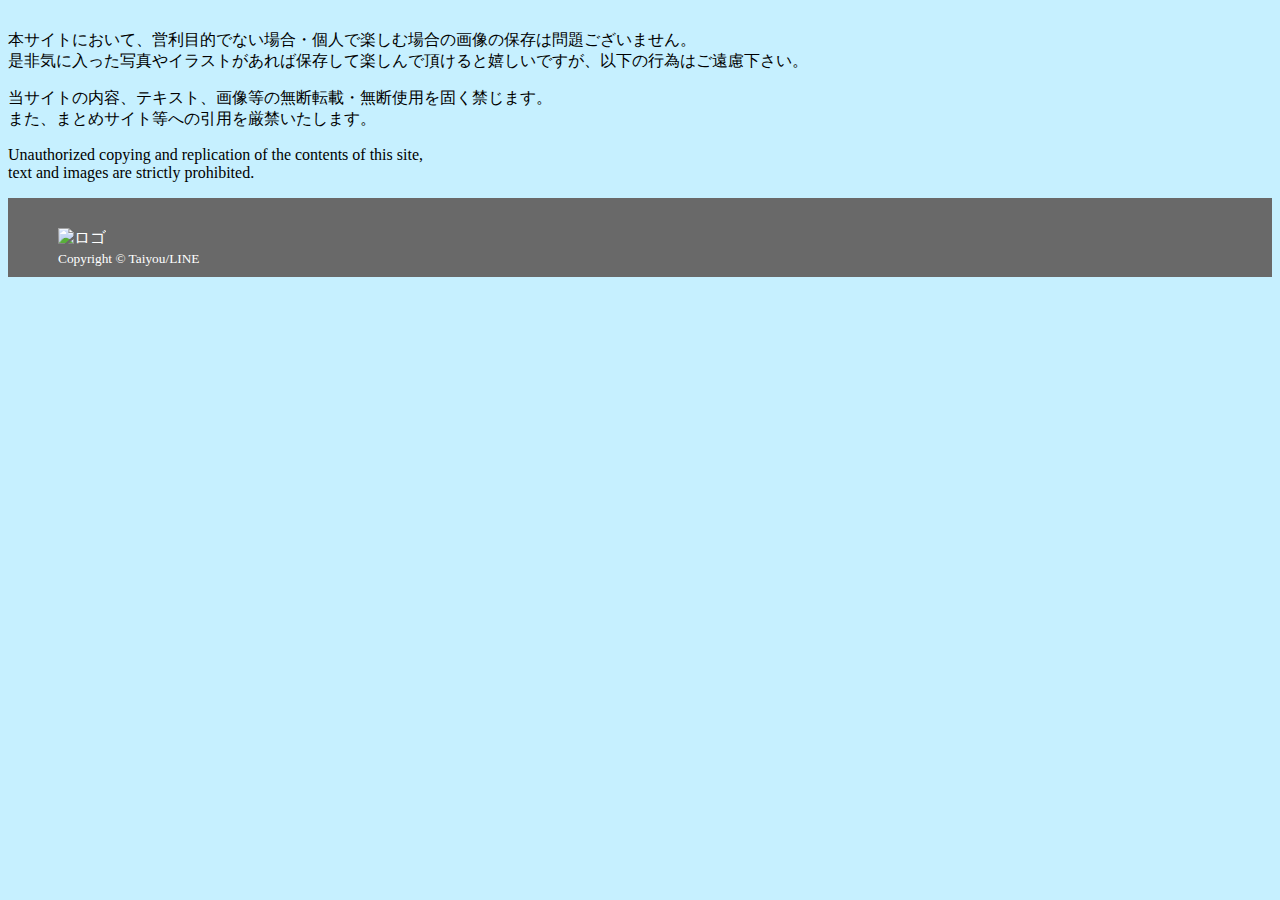
==== attention.html @ e9211359 "キャラクターオンリーページの実装。CSSの体裁調整 画像保存に関する注意ページを追加" ====
<!DOCTYPE html>
<html lang="ja">
<head>
  <meta charset="UTF-8">
  <meta name="viewport" content="width=device-width, initial-scale=1.0">
  <link rel="stylesheet" href="http://fonts.googleapis.com/css?family=Raleway:700,400">
  <title>画像保存に関する注意</title>
  <link rel="stylesheet" href="css/reset.css" type="text/css">
  <link rel="stylesheet" href="css/style-l.css" media="screen and (min-width:769px)">
  <link rel="stylesheet" href="css/style-s.css" media="screen and (max-width:768px)">
  <!--  <script src="https://code.jquery.com/jquery-3.5.1.min.js"></script>
  <script src="js/script.js"></script>-->
  <script src="https://code.jquery.com/jquery-3.2.1.min.js"></script>
  <script src="./js/sample.js"></script>
</head>

<body>
  <div class="attention">
    <p class="exception-text">本サイトにおいて、営利目的でない場合・個人で楽しむ場合の画像の保存は問題ございません。<br>是非気に入った写真やイラストがあれば保存して楽しんで頂けると嬉しいですが、以下の行為はご遠慮下さい。</p>
    <p class="attention-text">当サイトの内容、テキスト、画像等の無断転載・無断使用を固く禁じます。<br>
    また、まとめサイト等への引用を厳禁いたします。</p>
    <p class="attention-Etext">Unauthorized copying and replication of the contents of this site,<br>text and images are strictly prohibited.</p>
  </div>
</body>

<footer>
  <div class="footer-wrapper">
    <!-- ロゴ -->
    <div class="logo">
      <img src="officialsite/images/footer/" alt="ロゴ">
    </div>
    <!-- コピーライト -->
    <div class="copyright">
      <small>Copyright &copy; Taiyou/LINE</small>
    </div>
</footer>
</html>
---- css/style-l.css ----
@charset "UTF-8";

body {
  background-color: #c6f0ff;
  font-family: "ヒラギノ丸ゴ Pro W4", "ヒラギノ丸ゴ Pro", "Hiragino Maru Gothic Pro", "ヒラギノ角ゴ Pro W3", "Hiragino Kaku Gothic Pro", "HG丸ｺﾞｼｯｸM-PRO", "HGMaruGothicMPRO";
  font-size: 1rem;
  padding: 6px 0 0;
}

image {
  width: 50%;
  height: 50%;
  margin: 50%;
}

p {
  display: block;
  margin-block-start: 1em;
  margin-block-end: 1em;
  margin-inline-start: 0px;
  margin-inline-end: 0px;
  font-size: 1rem;
}

.logo-title {
  color: #fff;
  font-size: 1.2rem;
}

/*header*/
header {
  background-color: dimgray;
  display: flex;
  justify-content: space-between;
  padding: 10px 20px 0px 250px;
  /*position: fixed;
  z-index: 100;*/
  text-align: end;
}

h1 {
  color: #fff;
  font-size: 1.7rem;
}

body header img {
  width: 32px;
  height: 32px;
}

h2 {
  color: #fff;
  font-size: 1.4rem;
}

/*ギャラリーのタイトル*/
h3 {
  color: #fff;
  font-size: 1.1rem;
}

.character-intro {
  color: #fff;
  font-size: 1.2rem;
}

/*footer*/

footer {
  background-color: dimgray;
  ;
  color: #fff;
  padding: 30px 50px 10px 50px;
}

body footer {
  background-color: dimgray;
  color: #fff;
  padding: 30px 50px 10px 50px;
  /*position: fixed;
  z-index: 100;*/
}

/* ① モーダルウィンドウ*/
.modal-main {
  /* ① モーダルウィンドウを非表示にする。*/
  display: none;
}

.modal-inner {
  /* ② モーダル背景を画面幅いっぱいに設定し、位置を固定する。 */
  overflow-y: scroll;
  display: flex;
  justify-content: center;
  align-items: center;
  width: 100%;
  height: 100%;
  background-color: #ffffff;
  color: #666666;
  position: fixed;
  top: 0;
  left: 0;
  z-index: 2;
}

.inner-content {
  /* ③ モーダル内の要素全体の子要素を中央揃えにする。 */
  text-align: center;
  margin: 0;
  padding: 0;
  max-width: 1024px;
}

.modal-inner img {
  /* ④ モーダル画像の幅は親要素（.modal-inner）の100%に設定。 */
  width: 100%;
  margin: 0 auto;
  margin-bottom: 10px;
}

.inner-title {
  /* ⑤ タイトルは上下方向の他要素との間隔を調整。 */
  margin-top: 40px;
  margin-bottom: 32px;
  font-size: 1.8rem;
  font-weight: bold;
}

.inner-text {
  /* ⑥紹介文の文字サイズの設定・表示領域は70%で設定し、他要素との間隔調整。 */
  font-size: 1rem;
  width: 70%;
  text-align: center;
  margin: 0 auto;
  margin-bottom: 20px;
}

.modalClose {
  /* ⑦ カーソル設定をします。（.send-button）というお問い合わせボタンで使用したクラスを反映しているので、その他のスタイルは自動的に反映される。 */
  cursor: pointer;
}

/* 食レポ写真CSS */
.food {
  width: 80%;
  padding: 50px 10px 10px 10px;
}

/* イラストオンリーCSS */
.characteronly {
  width: 70%;
  padding: 50px 10px 10px 10px;
}
---- css/style-s.css ----
body {
  background-color: #c6f0ff;
  font-family: "ヒラギノ丸ゴ Pro W4", "ヒラギノ丸ゴ Pro", "Hiragino Maru Gothic Pro", "ヒラギノ角ゴ Pro W3", "Hiragino Kaku Gothic Pro", "HG丸ｺﾞｼｯｸM-PRO", "HGMaruGothicMPRO";
  font-size: 1rem;
  padding: 6px 0 0;
  overflow-x: hidden;
}

image {
  width: 50%;
  height: 50%;
  margin: 50%;
}

/*header*/
header {
  background-color: dimgray;
  display: flex;
  justify-content: space-between;
  padding: 10px 50px;
  /*  position: fixed;
  z-index: 100;*/
}

body header img {
  width: 40px;
  height: 40px;
}

h1 {
  color: #fff;
}

h2 {
  color: #fff;
  font-size: 1.4rem;
}

h3 {
  color: #fff;
  font-size: 1.1rem;
}

/*footer*/

body footer {
  background-color: dimgray;
  color: #fff;
  padding: 30px 50px 10px 50px;
  /*position: fixed;
  z-index: 100;*/
}

.g-navi {
  display: block;
  transform: translateY(-100%);
  transition: .5s ease-in-out;
  position: fixed;
  z-index: 2;
  padding-top: 60px;
  height: 100vh;
}


.g-navi ul {
  display: block;
  height: 100vh;
}

.g-navi.active {
  transform: translateY(0%);
  transition: .5s ease-in-out;
  background-color: darkgray;
  padding: initial;
}

.g-navi-sp {
  position: fixed;
  display: flex;
  justify-content: space-between;
  align-items: center;
  background-color: #9bf2b5;
  width: 100%;
  height: 60px;
  padding: 4%;
  z-index: 3;
}

.nav-list {
  height: 60px;
  padding-bottom: 60px;
  padding-right: 60px;
  margin-top: 30px;
}

/* ロゴエリア */
.sp-logo {
  font-size: 1.5rem;
  color: #fff;
  letter-spacing: 3px;
}

/* ハンバーガーメニュー */
.menu-trigger {
  position: relative;
  width: 30px;
  height: 42px;
  cursor: pointer;
}

.menu-trigger span {
  display: block;
  position: absolute;
  width: 30px;
  border-bottom: solid 3px #fff;
  border-radius: 3px;
  transition: .35s ease-in-out;
}

.menu-trigger span:nth-child(1) {
  top: 6px;
}

.menu-trigger span:nth-child(2) {
  top: 18px;
}

.menu-trigger span:nth-child(3) {
  top: 30px;
}

.menu-trigger.active span:nth-child(1) {
  top: 18px;
  transform: rotate(-45deg);
}

/* 2番目と3番目のspan要素を45度方向に回す */
.menu-trigger.active span:nth-child(2),
.menu-trigger.active span:nth-child(3) {
  top: 18px;
  transform: rotate(45deg);
}

/* modalウィンドウ */
.modal-main {
  /* ① モーダルウィンドウを非表示にする。*/
  display: none;
}

.modal-inner {
  /* ② モーダル背景を画面幅いっぱいに設定し、位置を固定する。 */
  overflow-y: scroll;
  display: flex;
  justify-content: center;
  align-items: center;
  width: 100%;
  height: 100%;
  background-color: #ffffff;
  color: #666666;
  position: fixed;
  top: 0;
  left: 0;
  z-index: 2;
}

.inner-content {
  /* ③ モーダル内の要素全体の子要素を中央揃えにする。 */
  text-align: center;
  margin: 0;
  padding: 0;
  max-width: 1024px;
}

.modal-inner img {
  /* ④ モーダル画像の幅は親要素（.modal-inner）の100%に設定。 */
  width: 100%;
  margin: 0 auto;
  margin-bottom: 10px;
}

.inner-title {
  /* ⑤ タイトルは上下方向の他要素との間隔を調整。 */
  margin-top: 40px;
  margin-bottom: 32px;
  font-size: 1.8rem;
  font-weight: bold;
}

.inner-text {
  /* ⑥紹介文の文字サイズの設定・表示領域は70%で設定し、他要素との間隔調整。 */
  font-size: 1rem;
  width: 70%;
  text-align: center;
  margin: 0 auto;
  margin-bottom: 20px;
}

.modalClose {
  /* ⑦ カーソル設定をします。（.send-button）というお問い合わせボタンで使用したクラスを反映しているので、その他のスタイルは自動的に反映される。 */
  cursor: pointer;
}

/* 食レポ写真CSS */
.food {
  width: 80%;
  padding: 20px 5px 10px 10px;
}

/* イラストオンリーCSS */
.characteronly {
  width: 70%;
  padding: 50px 10px 10px 10px;
}
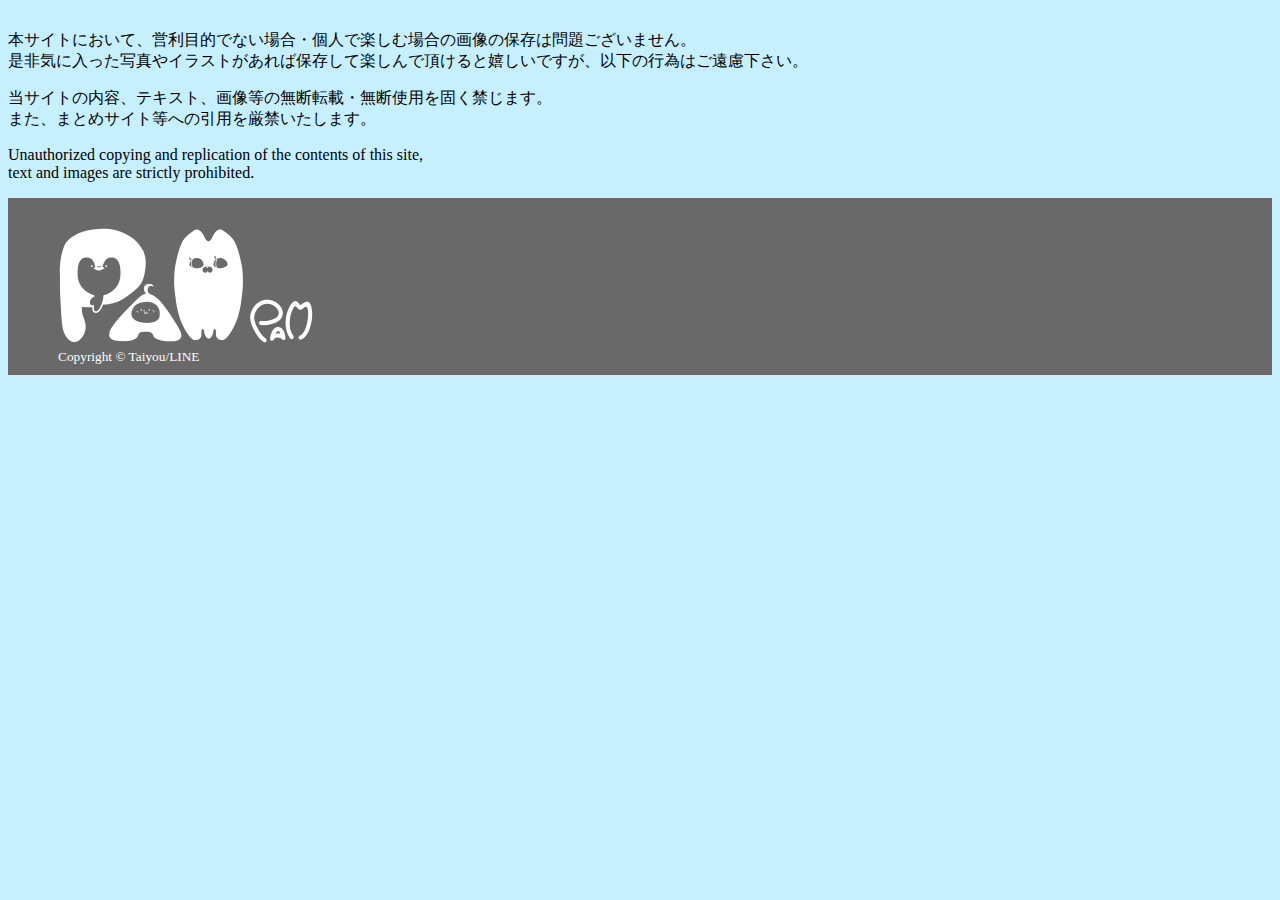
==== commit a9a740ea: "ロゴの作成と挿入まで" ====
--- a/attention.html
+++ b/attention.html
@@ -27,7 +27,8 @@
   <div class="footer-wrapper">
     <!-- ロゴ -->
     <div class="logo">
-      <img src="officialsite/images/footer/" alt="ロゴ">
+      <img src="./images/footer/rogo1.png" alt="ロゴ">
+      <img src="./images/footer/rogo2.png" alt="簡易ロゴ">
     </div>
     <!-- コピーライト -->
     <div class="copyright">
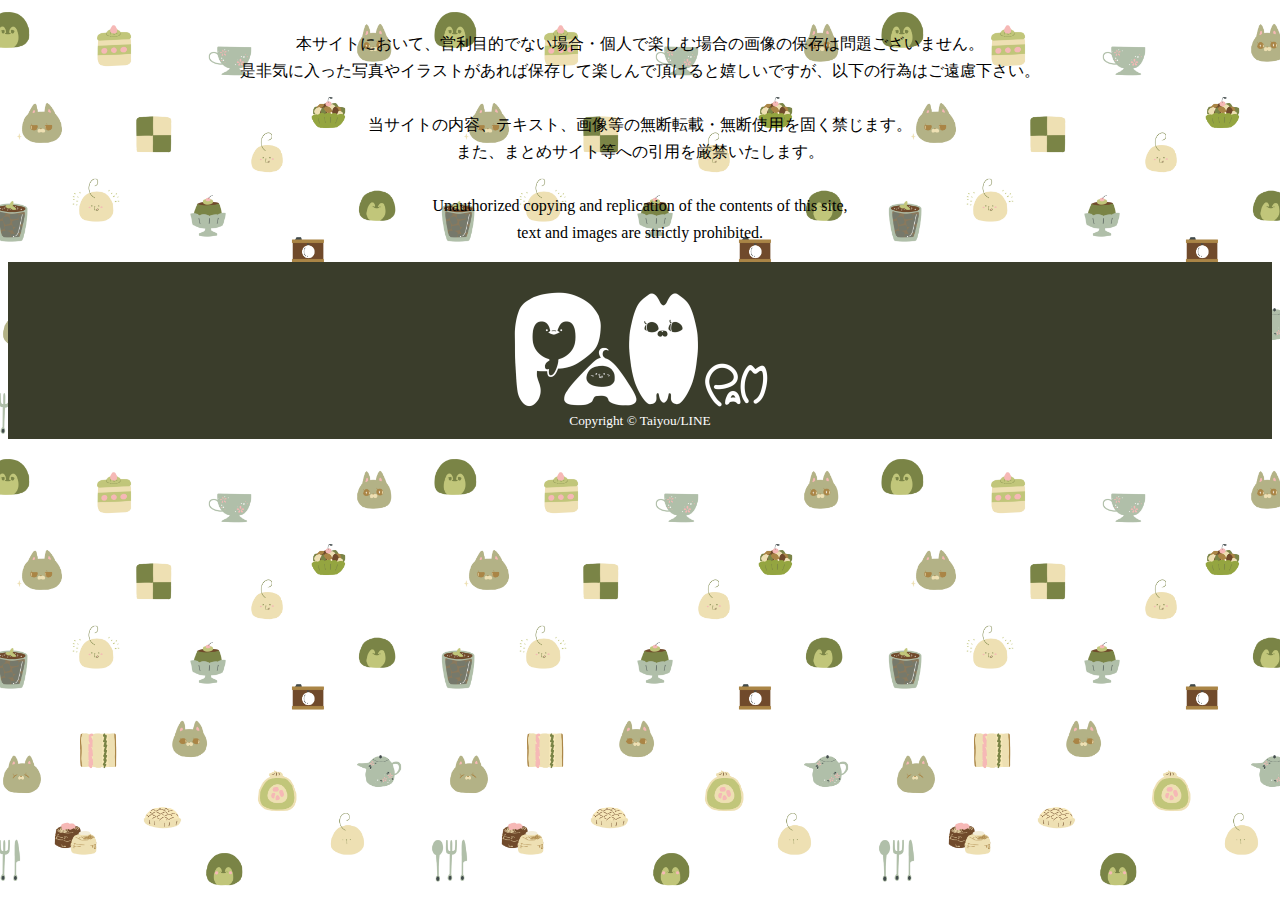
==== commit 3285a1dd: "CSSの調整(PC用のCSS) それに伴いタグの修正・クラス属性の変更等実施" ====
--- a/attention.html
+++ b/attention.html
@@ -16,10 +16,10 @@
 
 <body>
   <div class="attention">
-    <p class="exception-text">本サイトにおいて、営利目的でない場合・個人で楽しむ場合の画像の保存は問題ございません。<br>是非気に入った写真やイラストがあれば保存して楽しんで頂けると嬉しいですが、以下の行為はご遠慮下さい。</p>
-    <p class="attention-text">当サイトの内容、テキスト、画像等の無断転載・無断使用を固く禁じます。<br>
-    また、まとめサイト等への引用を厳禁いたします。</p>
-    <p class="attention-Etext">Unauthorized copying and replication of the contents of this site,<br>text and images are strictly prohibited.</p>
+    <p class="exception-text">本サイトにおいて、営利目的でない場合・個人で楽しむ場合の画像の保存は問題ございません。<br>是非気に入った写真やイラストがあれば保存して楽しんで頂けると嬉しいですが、以下の行為はご遠慮下さい。<br><br>
+    当サイトの内容、テキスト、画像等の無断転載・無断使用を固く禁じます。<br>
+    また、まとめサイト等への引用を厳禁いたします。<br><br>
+    Unauthorized copying and replication of the contents of this site,<br>text and images are strictly prohibited.</p>
   </div>
 </body>
 
@@ -27,7 +27,7 @@
   <div class="footer-wrapper">
     <!-- ロゴ -->
     <div class="logo">
-      <img src="./images/footer/rogo1.png" alt="ロゴ">
+      <a href="index.html"><img src="./images/footer/rogo1.png" alt="ロゴ"></a>
       <img src="./images/footer/rogo2.png" alt="簡易ロゴ">
     </div>
     <!-- コピーライト -->
--- a/css/style-l.css
+++ b/css/style-l.css
@@ -1,7 +1,11 @@
 @charset "UTF-8";
 
 body {
-  background-color: #c6f0ff;
+  /*background-color: #c6f0ff;*/
+  background-image: url(../images/top/back-image.png);
+  background-position: center;
+  background-repeat: repeat;
+  background-size: contain;
   font-family: "ヒラギノ丸ゴ Pro W4", "ヒラギノ丸ゴ Pro", "Hiragino Maru Gothic Pro", "ヒラギノ角ゴ Pro W3", "Hiragino Kaku Gothic Pro", "HG丸ｺﾞｼｯｸM-PRO", "HGMaruGothicMPRO";
   font-size: 1rem;
   padding: 6px 0 0;
@@ -20,61 +24,145 @@
   margin-inline-start: 0px;
   margin-inline-end: 0px;
   font-size: 1rem;
+  text-align: center;
+}
+
+a {
+  text-decoration: none;
+  color: #252724;
 }
 
 .logo-title {
   color: #fff;
   font-size: 1.2rem;
+  text-align: end;
 }
 
 /*header*/
 header {
-  background-color: dimgray;
+  background-color: #3A3D2B;
   display: flex;
-  justify-content: space-between;
-  padding: 10px 20px 0px 250px;
-  /*position: fixed;
-  z-index: 100;*/
+  justify-content: space-around;
+  padding: 0px 0px 0px 25px;
   text-align: end;
-}
-
+  position: fixed;
+  width: 100%;
+  box-sizing: border-box;
+}
+
+
+ul {
+  list-style-type: none;
+}
+
+/*トップ画のCSS*/
 h1 {
   color: #fff;
   font-size: 1.7rem;
 }
 
+.nav-list a {
+  color: #FFF9EE;
+  font-size: 1.2rem;
+}
+
+.nav-item {
+  margin-top: 5px;
+  margin-bottom: 5px;
+}
+
 body header img {
-  width: 32px;
-  height: 32px;
+  width: 45px;
+  height: 45px;
+  margin-top: 3px;
+  margin-bottom: 13px;
+  /*スマホ用*/
+  /*  width: 32px;
+  height: 32px;*/
+}
+
+.activities-title {
+  background: rgba(255, 247, 234, 0.44);
+  padding: 23px;
+  margin: 30px 0px 30px 0px;
+}
+
+.illustration-title {
+  background: rgba(234, 255, 234, 0.44);
+  padding: 23px;
+  margin: 30px 0px 30px 0px;
+}
+
+.store-title {
+  background: rgba(255, 247, 234, 0.44);
+  padding: 23px;
+  margin: 30px 0px 30px 0px;
+}
+
+.top img {
+  width: 480px;
+  margin: auto;
+  margin-top: 180px;
+  display: block;
 }
 
 h2 {
-  color: #fff;
+  color: #3A3D2B;
   font-size: 1.4rem;
+  text-align: center;
 }
 
 /*ギャラリーのタイトル*/
 h3 {
-  color: #fff;
+  color: #3A3D2B;
   font-size: 1.1rem;
+  text-align: center;
 }
 
 .character-intro {
-  color: #fff;
+  color: #3A3D2B;
   font-size: 1.2rem;
 }
 
+.gallery_report {
+  background: rgba(234, 255, 234, 0.44);
+  padding: 20px;
+}
+
+.gallery_book {
+  background: rgba(234, 255, 234, 0.44);
+  padding: 20px;
+}
+
+.gallery_star {
+  background: rgba(255, 247, 234, 0.44);
+  padding: 20px;
+}
+
+.gallery_characteronly {
+  background: rgba(255, 247, 234, 0.44);
+  padding: 20px;
+}
+
+.gallery_text01 {
+  line-height: 27px;
+}
+
+.gallery_text02 {
+  line-height: 27px;
+}
+
 /*footer*/
 
 footer {
-  background-color: dimgray;
-  ;
+  background-color: #3A3D2B;
+  text-align: center;
   color: #fff;
   padding: 30px 50px 10px 50px;
 }
 
 body footer {
-  background-color: dimgray;
+  background-color: #3A3D2B;
   color: #fff;
   padding: 30px 50px 10px 50px;
   /*position: fixed;
@@ -95,7 +183,7 @@
   align-items: center;
   width: 100%;
   height: 100%;
-  background-color: #ffffff;
+  background-color: #FCFEEF;
   color: #666666;
   position: fixed;
   top: 0;
@@ -113,7 +201,6 @@
 
 .modal-inner img {
   /* ④ モーダル画像の幅は親要素（.modal-inner）の100%に設定。 */
-  width: 100%;
   margin: 0 auto;
   margin-bottom: 10px;
 }
@@ -133,6 +220,8 @@
   text-align: center;
   margin: 0 auto;
   margin-bottom: 20px;
+  line-height: 22px;
+  ;
 }
 
 .modalClose {
@@ -140,10 +229,73 @@
   cursor: pointer;
 }
 
+.space {
+  margin-bottom: 40px;
+  padding: 20px;
+}
+
+.character-author {
+  text-align: center;
+}
+
+.character-penguin {
+  text-align: center;
+}
+
+.character-monnu {
+  text-align: center;
+}
+
 /* 食レポ写真CSS */
 .food {
   width: 80%;
-  padding: 50px 10px 10px 10px;
+  margin: auto;
+  margin-bottom: 25px;
+  margin-left: 6%;
+  padding: 5px 10px 10px 55px;
+}
+
+.pgnum {
+  font-size: 1.1rem;
+  display: inline-block;
+  color: #fff;
+  background-color: #515F4D;
+  text-decoration: none;
+  text-align: center;
+  line-height: 44px;
+  width: 44px;
+  height: 44px;
+  margin: 0 6px 20px;
+  transition: .2s ease-in-out;
+  white-space: nowrap;
+  -webkit-border-radius: 50%;
+  border-radius: 35%
+}
+
+.pgtext {
+  font-size: 1.3rem;
+  color: #666;
+  transition: .2s ease-in-out;
+  line-height: 44px;
+  width: 40px;
+  height: 40px;
+  margin: 0 6px;
+  white-space: nowrap;
+  -webkit-border-radius: 50%;
+  border-radius: 35%;
+}
+
+
+a:hover {
+  background: #6A8F68;
+  border-radius: 35%;
+  /*transform: rotate(360deg);*/
+}
+
+.total {
+  font-size: 1rem;
+  text-align: center;
+  display: flex;
 }
 
 /* イラストオンリーCSS */
@@ -151,3 +303,42 @@
   width: 70%;
   padding: 50px 10px 10px 10px;
 }
+
+/* トップCSS */
+.welcome {
+  width: 80%;
+  padding: 20px 5px 10px 10px;
+}
+
+
+/*.background {
+  height: 600px;
+  background-image: url(../images/top/back-image.png);
+  background-position: center;
+  background-repeat: repeat;
+}*/
+/* はじめにCSS */
+.announce-text {
+  text-align: center;
+  line-height: 27px;
+}
+
+.bowing {
+  width: 406px;
+  height: 288px;
+}
+
+/* プロフィールCSS */
+.whole {
+  text-align: center;
+}
+
+.profile-text {
+  margin: 1em 0px;
+  line-height: 27px;
+}
+
+/* 画像保存CSS */
+.attention {
+  line-height: 27px;
+}
--- a/css/style-s.css
+++ b/css/style-s.css
@@ -1,5 +1,10 @@
+@charset "UTF-8";
+
 body {
-  background-color: #c6f0ff;
+  /*background-color: #c6f0ff;*/
+  background-image: url(../images/top/back-image.png);
+  background-position: center;
+  background-repeat: repeat;
   font-family: "ヒラギノ丸ゴ Pro W4", "ヒラギノ丸ゴ Pro", "Hiragino Maru Gothic Pro", "ヒラギノ角ゴ Pro W3", "Hiragino Kaku Gothic Pro", "HG丸ｺﾞｼｯｸM-PRO", "HGMaruGothicMPRO";
   font-size: 1rem;
   padding: 6px 0 0;
@@ -173,7 +178,7 @@
 
 .modal-inner img {
   /* ④ モーダル画像の幅は親要素（.modal-inner）の100%に設定。 */
-  width: 100%;
+  /* width: 100%;*/
   margin: 0 auto;
   margin-bottom: 10px;
 }
@@ -211,3 +216,16 @@
   width: 70%;
   padding: 50px 10px 10px 10px;
 }
+
+/* トップCSS */
+.welcome {
+  width: 80%;
+  padding: 20px 5px 10px 10px;
+}
+
+.background {
+  height: 600px;
+  background-image: url(../images/top/back-image.png);
+  background-position: center;
+  background-repeat: repeat;
+}
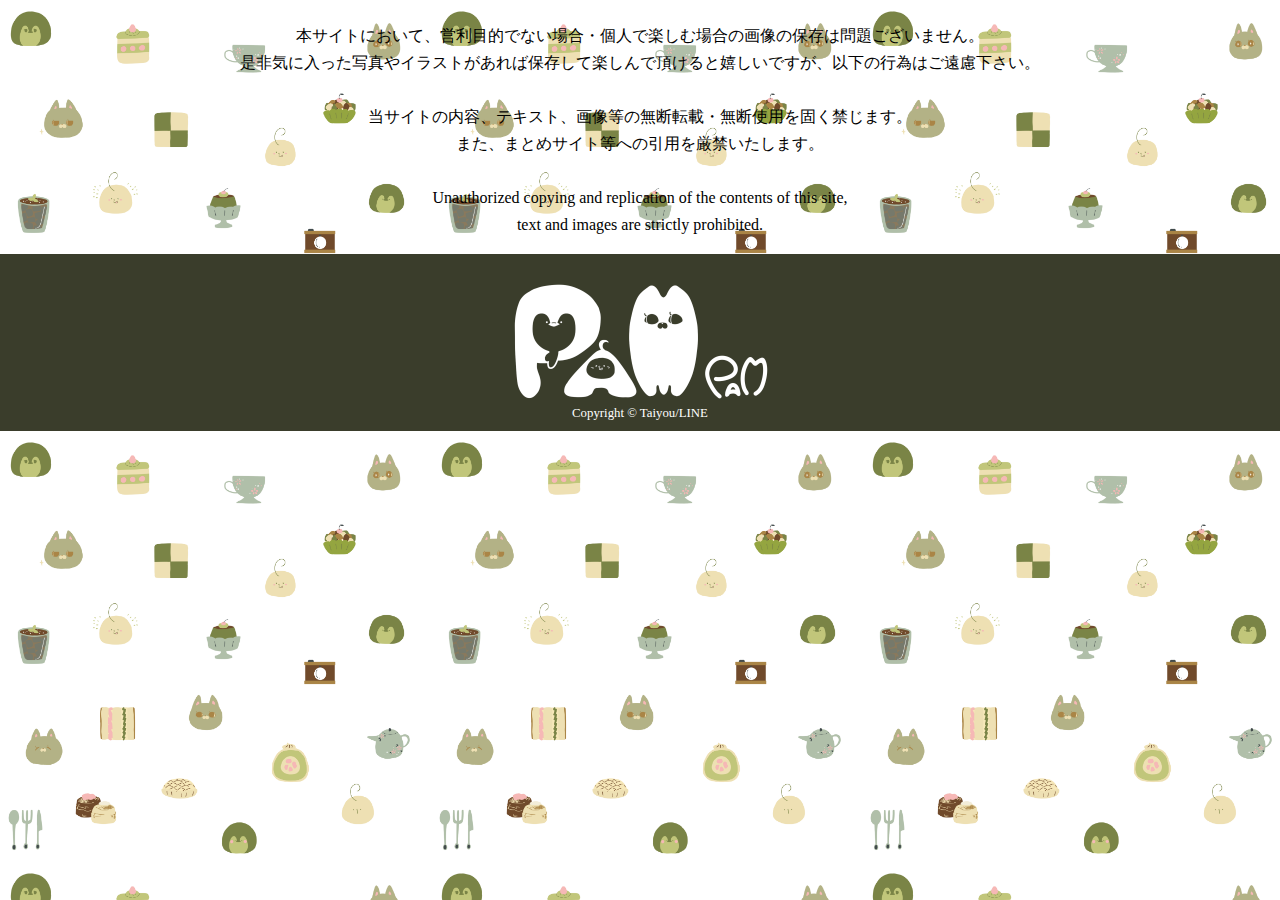
==== commit 810ea55d: "CSS調整（続き）hoverの調整メイン" ====
--- a/attention.html
+++ b/attention.html
@@ -27,12 +27,13 @@
   <div class="footer-wrapper">
     <!-- ロゴ -->
     <div class="logo">
-      <a href="index.html"><img src="./images/footer/rogo1.png" alt="ロゴ"></a>
+      <a href="index.html" class="footer"><img src="./images/footer/rogo1.png" alt="ロゴ"></a>
       <img src="./images/footer/rogo2.png" alt="簡易ロゴ">
     </div>
     <!-- コピーライト -->
     <div class="copyright">
       <small>Copyright &copy; Taiyou/LINE</small>
     </div>
+  </div>
 </footer>
 </html>
--- a/css/style-l.css
+++ b/css/style-l.css
@@ -50,6 +50,9 @@
   box-sizing: border-box;
 }
 
+.sns {
+  padding: 8px;
+}
 
 ul {
   list-style-type: none;
@@ -59,11 +62,17 @@
 h1 {
   color: #fff;
   font-size: 1.7rem;
+  margin: 50px;
+}
+
+.site-name {
+  font-size: 30px;
+  padding-top: 15px;
 }
 
 .nav-list a {
   color: #FFF9EE;
-  font-size: 1.2rem;
+  font-size: 1rem;
 }
 
 .nav-item {
@@ -74,8 +83,6 @@
 body header img {
   width: 45px;
   height: 45px;
-  margin-top: 3px;
-  margin-bottom: 13px;
   /*スマホ用*/
   /*  width: 32px;
   height: 32px;*/
@@ -112,7 +119,16 @@
   text-align: center;
 }
 
+.guide {
+  transition: .2s ease-in-out;
+  white-space: nowrap;
+  -webkit-border-radius: 50%;
+  border-radius: 35%
+}
+
 /*ギャラリーのタイトル*/
+
+
 h3 {
   color: #3A3D2B;
   font-size: 1.1rem;
@@ -227,6 +243,31 @@
 .modalClose {
   /* ⑦ カーソル設定をします。（.send-button）というお問い合わせボタンで使用したクラスを反映しているので、その他のスタイルは自動的に反映される。 */
   cursor: pointer;
+  display: inline-block;
+  line-height: 44px;
+  width: 44px;
+  height: 44px;
+  transition: .2s ease-in-out;
+  border-radius: 30%;
+}
+
+.modalClose:hover {
+  cursor: pointer;
+  background-color: #DDF1DF;
+  display: inline-block;
+  line-height: 44px;
+  width: 44px;
+  height: 44px;
+  transition: .2s ease-in-out;
+  border-radius: 30%;
+}
+
+.modalopen:hover {
+  cursor: pointer;
+  display: inline-block;
+  background-color: #DDF1DF;
+  transition: .2s ease-in-out;
+  border-radius: 20%;
 }
 
 .space {
@@ -247,12 +288,33 @@
 }
 
 /* 食レポ写真CSS */
+.food-report {
+  text-align: center;
+  width: 100%;
+  height: 100%;
+}
+
+.pagenation {
+  text-align: center;
+}
+
 .food {
-  width: 80%;
-  margin: auto;
+  max-width: 100%;
+  height: auto;
   margin-bottom: 25px;
-  margin-left: 6%;
-  padding: 5px 10px 10px 55px;
+  display: block;
+}
+
+.page_count {
+  display: flex;
+  align-items: center;
+  justify-content: center;
+}
+
+.total {
+  text-align: center;
+  font-size: 1.2rem;
+  line-height: 45px;
 }
 
 .pgnum {
@@ -286,22 +348,17 @@
 }
 
 
-a:hover {
+.pgnum:hover {
   background: #6A8F68;
   border-radius: 35%;
   /*transform: rotate(360deg);*/
 }
 
-.total {
-  font-size: 1rem;
-  text-align: center;
-  display: flex;
-}
-
 /* イラストオンリーCSS */
 .characteronly {
-  width: 70%;
+  width: 100%;
   padding: 50px 10px 10px 10px;
+  text-align: center;
 }
 
 /* トップCSS */
@@ -329,8 +386,16 @@
 }
 
 /* プロフィールCSS */
+.profile {
+  text-align: center;
+}
+
 .whole {
   text-align: center;
+}
+
+.whole-image {
+  height: 380px;
 }
 
 .profile-text {
@@ -342,3 +407,77 @@
 .attention {
   line-height: 27px;
 }
+
+/* gallery前のイラストCSS */
+.top_image {
+  text-align: center;
+}
+
+.sweets_image {
+  max-width: 100%;
+  height: 360px;
+}
+
+.star_image {
+  max-width: 100%;
+  height: 360px;
+}
+
+.book_image {
+  max-width: 100%;
+  height: 360px;
+}
+
+.only_image {
+  max-width: 100%;
+  height: 360px;
+}
+
+.branchi {
+  text-align: center;
+  transition: .2s ease-in-out;
+  border-radius: 35%
+}
+
+/*hover調整*/
+.footer:hover {
+  display: inline-block;
+  background-color: #4C5C50;
+  transition: .2s ease-in-out;
+  border-radius: 10%;
+}
+
+.branchi:hover {
+  display: inline-block;
+  background-color: #5A9985;
+  transition: .2s ease-in-out;
+  border-radius: 10%;
+}
+
+.i-sns-twitter:hover {
+  display: inline-block;
+  background-color: #5A9985;
+  transition: .2s ease-in-out;
+  border-radius: 18%;
+}
+
+.i-sns-inst:hover {
+  display: inline-block;
+  background-color: #5A9985;
+  transition: .2s ease-in-out;
+  border-radius: 18%;
+}
+
+.i-sns-line:hover {
+  display: inline-block;
+  background-color: #5A9985;
+  transition: .2s ease-in-out;
+  border-radius: 18%;
+}
+
+.guide:hover {
+  display: inline-block;
+  background-color: #9ABCA4;
+  transition: .2s ease-in-out;
+  border-radius: 20%;
+}
--- a/css/style-s.css
+++ b/css/style-s.css
@@ -1,60 +1,4 @@
 @charset "UTF-8";
-
-body {
-  /*background-color: #c6f0ff;*/
-  background-image: url(../images/top/back-image.png);
-  background-position: center;
-  background-repeat: repeat;
-  font-family: "ヒラギノ丸ゴ Pro W4", "ヒラギノ丸ゴ Pro", "Hiragino Maru Gothic Pro", "ヒラギノ角ゴ Pro W3", "Hiragino Kaku Gothic Pro", "HG丸ｺﾞｼｯｸM-PRO", "HGMaruGothicMPRO";
-  font-size: 1rem;
-  padding: 6px 0 0;
-  overflow-x: hidden;
-}
-
-image {
-  width: 50%;
-  height: 50%;
-  margin: 50%;
-}
-
-/*header*/
-header {
-  background-color: dimgray;
-  display: flex;
-  justify-content: space-between;
-  padding: 10px 50px;
-  /*  position: fixed;
-  z-index: 100;*/
-}
-
-body header img {
-  width: 40px;
-  height: 40px;
-}
-
-h1 {
-  color: #fff;
-}
-
-h2 {
-  color: #fff;
-  font-size: 1.4rem;
-}
-
-h3 {
-  color: #fff;
-  font-size: 1.1rem;
-}
-
-/*footer*/
-
-body footer {
-  background-color: dimgray;
-  color: #fff;
-  padding: 30px 50px 10px 50px;
-  /*position: fixed;
-  z-index: 100;*/
-}
 
 .g-navi {
   display: block;
@@ -75,8 +19,11 @@
 .g-navi.active {
   transform: translateY(0%);
   transition: .5s ease-in-out;
-  background-color: darkgray;
+  background-color: #719F92;
   padding: initial;
+  text-align: end;
+  line-height: 50px;
+  margin-left: 50px;
 }
 
 .g-navi-sp {
@@ -105,6 +52,132 @@
   letter-spacing: 3px;
 }
 
+
+/*ここから書き直す*/
+body {
+  /*background-color: #c6f0ff;*/
+  background-image: url(../images/top/back-image.png);
+  background-position: center;
+  background-repeat: repeat;
+  background-size: contain;
+  font-family: "ヒラギノ丸ゴ Pro W4", "ヒラギノ丸ゴ Pro", "Hiragino Maru Gothic Pro", "ヒラギノ角ゴ Pro W3", "Hiragino Kaku Gothic Pro", "HG丸ｺﾞｼｯｸM-PRO", "HGMaruGothicMPRO";
+  font-size: 1rem;
+  padding: 6px 0 0;
+}
+
+image {
+  width: 50%;
+  height: 50%;
+  margin: 50%;
+}
+
+p {
+  display: block;
+  margin-block-start: 1em;
+  margin-block-end: 1em;
+  margin-inline-start: 0px;
+  margin-inline-end: 0px;
+  font-size: 1rem;
+  text-align: center;
+}
+
+a {
+  text-decoration: none;
+  color: #252724;
+}
+
+.logo-title {
+  color: #fff;
+  font-size: 1.2rem;
+  text-align: end;
+}
+
+/*header*/
+header {
+  background-color: #3A3D2B;
+  display: flex;
+  justify-content: space-around;
+  padding: 0px 0px 0px 25px;
+  text-align: end;
+  position: fixed;
+  width: 100%;
+  box-sizing: border-box;
+}
+
+
+ul {
+  list-style-type: none;
+}
+
+.sns {
+  padding: 0px 0px 0px 30px;
+}
+
+/*トップ画のCSS*/
+h1 {
+  color: #fff;
+  font-size: 1.7rem;
+  padding: 42px 0px 0px 0px;
+}
+
+.nav-list a {
+  color: #FFF9EE;
+  font-size: 1.2rem;
+}
+
+.nav-item {
+  margin-top: 5px;
+  margin-bottom: 5px;
+}
+
+.nav-list:hover {
+  text-decoration-color: #FFF9EE;
+  color: #4F7153;
+  font-size: 1.2rem;
+}
+
+body header img {
+  width: 32px;
+  height: 32px;
+  margin-top: 3px;
+}
+
+.activities-title {
+  background: rgba(255, 247, 234, 0.44);
+  padding: 23px;
+  margin: 30px 0px 30px 0px;
+}
+
+.illustration-title {
+  background: rgba(234, 255, 234, 0.44);
+  padding: 23px;
+  margin: 30px 0px 30px 0px;
+}
+
+.store-title {
+  background: rgba(255, 247, 234, 0.44);
+  padding: 23px;
+  margin: 30px 0px 30px 0px;
+}
+
+.top img {
+  margin: auto;
+  display: block;
+}
+
+h2 {
+  color: #3A3D2B;
+  font-size: 1.4rem;
+  text-align: center;
+}
+
+.guide {
+  transition: .2s ease-in-out;
+  white-space: nowrap;
+  -webkit-border-radius: 50%;
+  border-radius: 35%
+}
+
 /* ハンバーガーメニュー */
 .menu-trigger {
   position: relative;
@@ -146,7 +219,64 @@
   transform: rotate(45deg);
 }
 
-/* modalウィンドウ */
+/*ギャラリーのタイトル*/
+h3 {
+  color: #3A3D2B;
+  font-size: 1.1rem;
+  text-align: center;
+}
+
+.character-intro {
+  color: #3A3D2B;
+  font-size: 1.2rem;
+}
+
+.gallery_report {
+  background: rgba(234, 255, 234, 0.44);
+  padding: 20px;
+}
+
+.gallery_book {
+  background: rgba(234, 255, 234, 0.44);
+  padding: 20px;
+}
+
+.gallery_star {
+  background: rgba(255, 247, 234, 0.44);
+  padding: 20px;
+}
+
+.gallery_characteronly {
+  background: rgba(255, 247, 234, 0.44);
+  padding: 20px;
+}
+
+.gallery_text01 {
+  line-height: 27px;
+}
+
+.gallery_text02 {
+  line-height: 27px;
+}
+
+/*footer*/
+
+footer {
+  background-color: #3A3D2B;
+  text-align: center;
+  color: #fff;
+  padding: 30px 50px 10px 50px;
+}
+
+body footer {
+  background-color: #3A3D2B;
+  color: #fff;
+  padding: 30px 50px 10px 50px;
+  /*position: fixed;
+  z-index: 100;*/
+}
+
+/* ① モーダルウィンドウ*/
 .modal-main {
   /* ① モーダルウィンドウを非表示にする。*/
   display: none;
@@ -160,7 +290,7 @@
   align-items: center;
   width: 100%;
   height: 100%;
-  background-color: #ffffff;
+  background-color: #FCFEEF;
   color: #666666;
   position: fixed;
   top: 0;
@@ -178,7 +308,6 @@
 
 .modal-inner img {
   /* ④ モーダル画像の幅は親要素（.modal-inner）の100%に設定。 */
-  /* width: 100%;*/
   margin: 0 auto;
   margin-bottom: 10px;
 }
@@ -194,38 +323,253 @@
 .inner-text {
   /* ⑥紹介文の文字サイズの設定・表示領域は70%で設定し、他要素との間隔調整。 */
   font-size: 1rem;
-  width: 70%;
+  width: 88%;
   text-align: center;
   margin: 0 auto;
   margin-bottom: 20px;
-}
+  line-height: 22px;
+}
+
+/* .modalClose {
+  /* ⑦ カーソル設定をします。（.send-button）というお問い合わせボタンで使用したクラスを反映しているので、その他のスタイルは自動的に反映される。
+  cursor: pointer;
+} */
 
 .modalClose {
   /* ⑦ カーソル設定をします。（.send-button）というお問い合わせボタンで使用したクラスを反映しているので、その他のスタイルは自動的に反映される。 */
   cursor: pointer;
+  display: inline-block;
+  line-height: 44px;
+  width: 44px;
+  height: 44px;
+  transition: .2s ease-in-out;
+  border-radius: 30%;
+}
+
+.modalClose:hover {
+  cursor: pointer;
+  background-color: #DDF1DF;
+  display: inline-block;
+  line-height: 44px;
+  width: 44px;
+  height: 44px;
+  transition: .2s ease-in-out;
+  border-radius: 30%;
+}
+
+.modalopen:hover {
+  cursor: pointer;
+  display: inline-block;
+  background-color: #DDF1DF;
+  transition: .2s ease-in-out;
+  border-radius: 20%;
+}
+
+.space {
+  margin-bottom: 40px;
+  padding: 20px;
+}
+
+.character-author {
+  text-align: center;
+}
+
+.character-penguin {
+  text-align: center;
+}
+
+.character-monnu {
+  text-align: center;
 }
 
 /* 食レポ写真CSS */
+.food-report {
+  text-align: center;
+  width: 100%;
+  height: 100%;
+}
+
+.pagenation {
+  text-align: center;
+}
+
 .food {
-  width: 80%;
-  padding: 20px 5px 10px 10px;
-}
+  max-width: 100%;
+  height: auto;
+  margin-bottom: 30px;
+  margin-top: 10px;
+  display: block;
+  padding: 6px;
+}
+
+.page_count {
+  display: flex;
+  align-items: center;
+  justify-content: center;
+}
+
+.total {
+  text-align: center;
+  font-size: 1.2rem;
+  line-height: 45px;
+}
+
+.pgnum {
+  font-size: 1.1rem;
+  display: inline-block;
+  color: #fff;
+  background-color: #515F4D;
+  text-decoration: none;
+  text-align: center;
+  line-height: 35px;
+  width: 35px;
+  height: 35px;
+  margin: 0 6px 9px;
+  transition: .2s ease-in-out;
+  white-space: nowrap;
+  -webkit-border-radius: 50%;
+  border-radius: 28%;
+}
+
+.pgtext {
+  font-size: 1.3rem;
+  color: #666;
+  transition: .2s ease-in-out;
+  line-height: 44px;
+  width: 40px;
+  height: 40px;
+  margin: 0 6px;
+  white-space: nowrap;
+  -webkit-border-radius: 50%;
+  border-radius: 35%;
+}
+
+
+/*a:hover {
+  background: #6A8F68;
+  border-radius: 35%;
+  /*transform: rotate(360deg);
+}*/
 
 /* イラストオンリーCSS */
 .characteronly {
-  width: 70%;
+  width: 100%;
   padding: 50px 10px 10px 10px;
+  text-align: center;
 }
 
 /* トップCSS */
 .welcome {
   width: 80%;
-  padding: 20px 5px 10px 10px;
-}
-
-.background {
+  padding: 130px 5px 10px 10px;
+}
+
+
+/*.background {
   height: 600px;
   background-image: url(../images/top/back-image.png);
   background-position: center;
   background-repeat: repeat;
-}
+}*/
+/* はじめにCSS */
+.announce-text {
+  font-size: 0.9rem;
+  padding: 12px;
+  line-height: 23px;
+}
+
+.bowing {
+  width: 406px;
+  height: 288px;
+}
+
+/* プロフィールCSS */
+.profile {
+  text-align: center;
+}
+
+.whole {
+  text-align: center;
+}
+
+.whole-image {
+  height: 380px;
+}
+
+.profile-text {
+  margin: 1em 0px;
+  line-height: 27px;
+}
+
+/* 画像保存CSS */
+.attention {
+  line-height: 27px;
+}
+
+/* gallery前のイラストCSS */
+.top_image {
+  text-align: center;
+}
+
+.sweets_image {
+  max-width: 100%;
+  height: 360px;
+}
+
+.star_image {
+  max-width: 100%;
+  height: 360px;
+}
+
+.book_image {
+  max-width: 100%;
+  height: 360px;
+}
+
+.only_image {
+  max-width: 100%;
+  height: 360px;
+}
+
+/*hover調整*/
+.footer:hover {
+  display: inline-block;
+  background-color: #4C5C50;
+  transition: .2s ease-in-out;
+  border-radius: 10%;
+}
+
+.branchi:hover {
+  display: inline-block;
+  background-color: #5A9985;
+  transition: .2s ease-in-out;
+  border-radius: 10%;
+}
+
+.i-sns-twitter:hover {
+  display: inline-block;
+  background-color: #5A9985;
+  transition: .2s ease-in-out;
+  border-radius: 18%;
+}
+
+.i-sns-inst:hover {
+  display: inline-block;
+  background-color: #5A9985;
+  transition: .2s ease-in-out;
+  border-radius: 18%;
+}
+
+.i-sns-line:hover {
+  display: inline-block;
+  background-color: #5A9985;
+  transition: .2s ease-in-out;
+  border-radius: 18%;
+}
+
+.guide:hover {
+  display: inline-block;
+  background-color: #9ABCA4;
+  transition: .2s ease-in-out;
+  border-radius: 20%;
+}
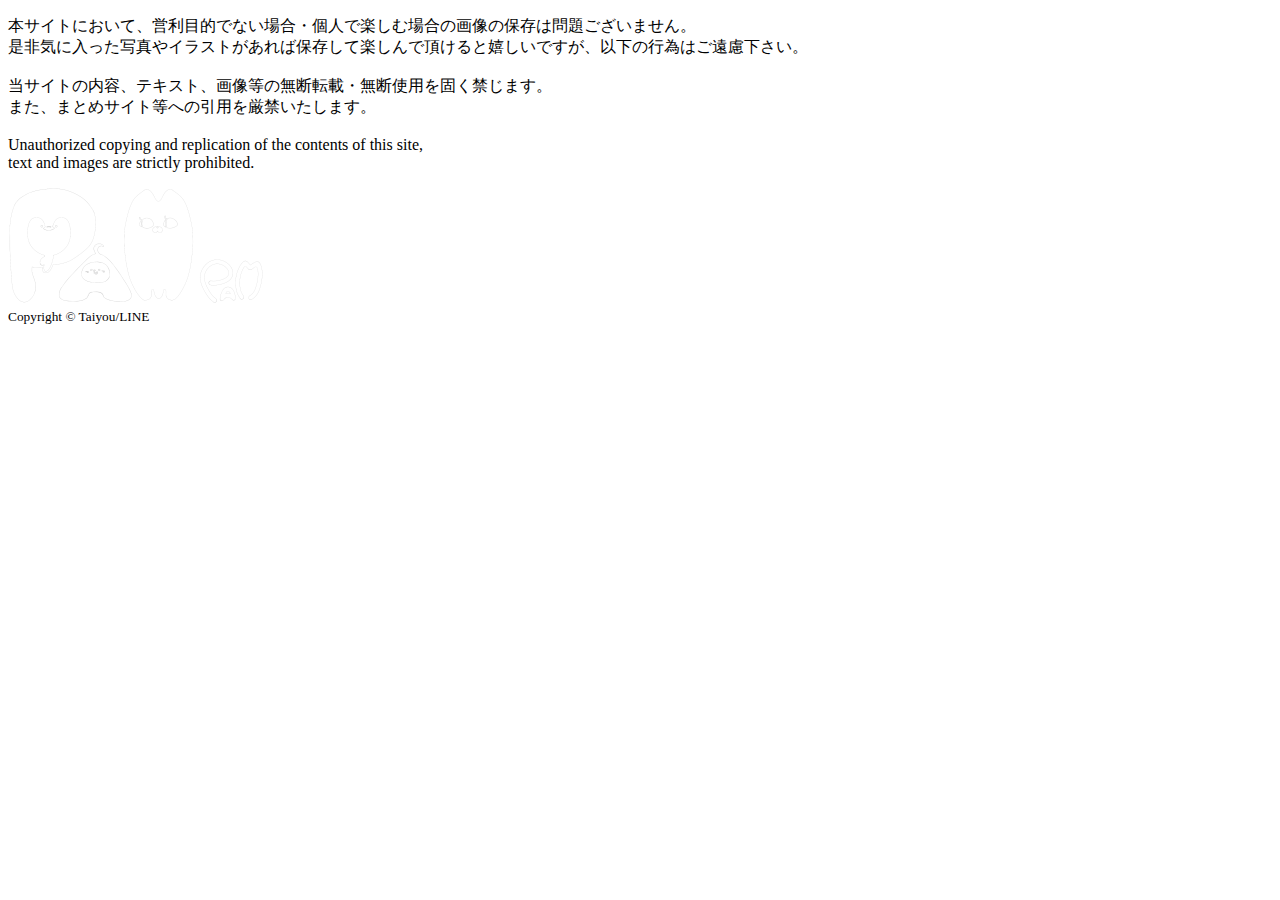
==== commit fd8af0b3: "レンタルサーバーにアップするにあたってファイルパス・href修正 現在の状態がサーバーにある最新の状態" ====
--- a/attention.html
+++ b/attention.html
@@ -5,14 +5,15 @@
   <meta name="viewport" content="width=device-width, initial-scale=1.0">
   <link rel="stylesheet" href="http://fonts.googleapis.com/css?family=Raleway:700,400">
   <title>画像保存に関する注意</title>
-  <link rel="stylesheet" href="css/reset.css" type="text/css">
-  <link rel="stylesheet" href="css/style-l.css" media="screen and (min-width:769px)">
-  <link rel="stylesheet" href="css/style-s.css" media="screen and (max-width:768px)">
+  <link rel="stylesheet" href="http://doukipengin.starfree.jp/css/reset.css" type="text/css">
+  <link rel="stylesheet" href="http://doukipengin.starfree.jp/css/style-l.css" media="screen and (min-width:769px)">
+  <link rel="stylesheet" href="http://doukipengin.starfree.jp/css/style-s.css" media="screen and (max-width:768px)">
   <!--  <script src="https://code.jquery.com/jquery-3.5.1.min.js"></script>
-  <script src="js/script.js"></script>-->
+    <script src="js/script.js"></script>-->
   <script src="https://code.jquery.com/jquery-3.2.1.min.js"></script>
   <script src="./js/sample.js"></script>
 </head>
+
 
 <body>
   <div class="attention">
@@ -27,7 +28,7 @@
   <div class="footer-wrapper">
     <!-- ロゴ -->
     <div class="logo">
-      <a href="index.html" class="footer"><img src="./images/footer/rogo1.png" alt="ロゴ"></a>
+      <a href="http://doukipengin.starfree.jp/index.html" class="footer"><img src="./images/footer/rogo1.png" alt="ロゴ"></a>
       <img src="./images/footer/rogo2.png" alt="簡易ロゴ">
     </div>
     <!-- コピーライト -->
